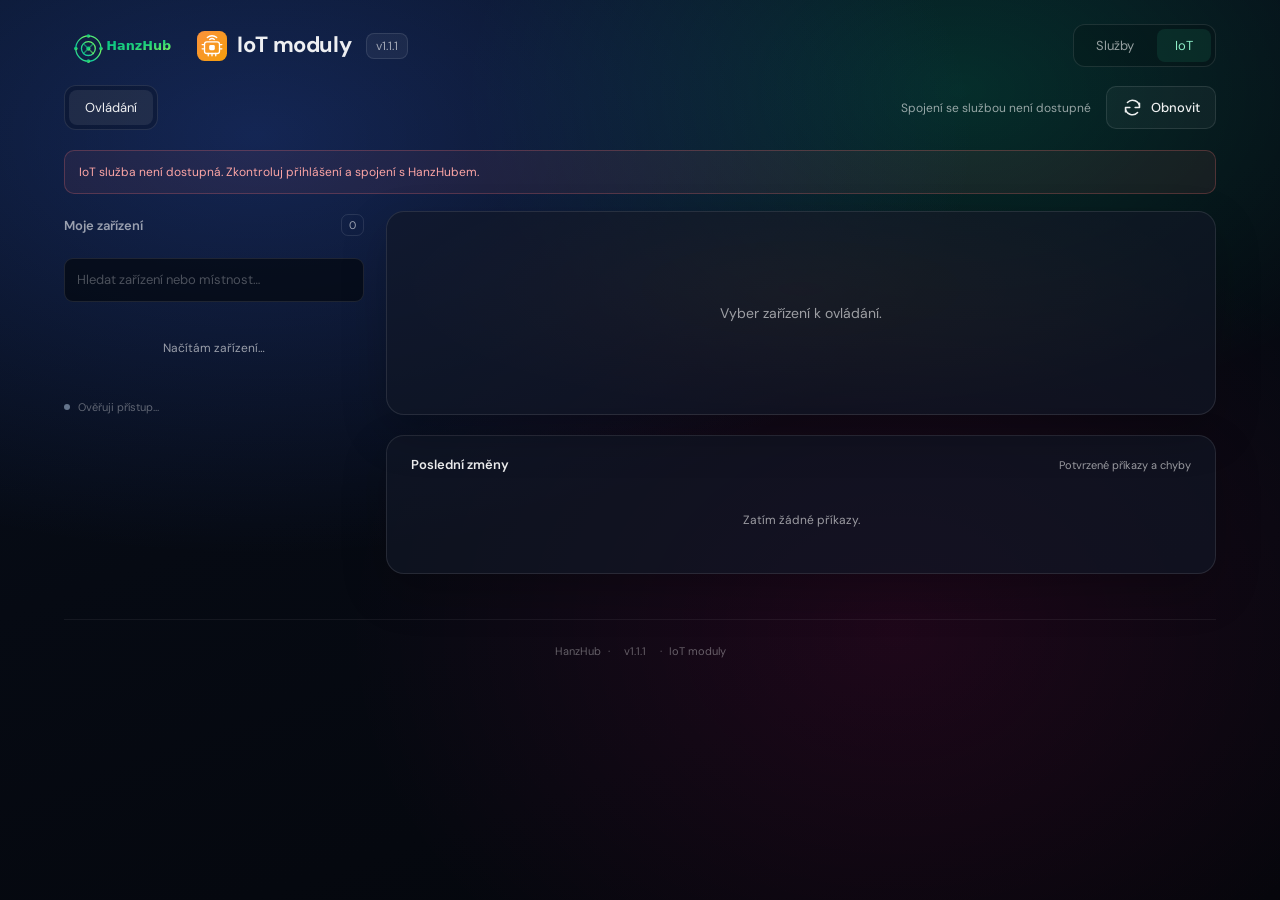
==== web/index.html @ d97e79e5 "Allow remote heater controls with verified Cloudflare Access identity" ====
<!doctype html>
<html lang="cs">
<head>
  <meta charset="utf-8">
  <meta name="viewport" content="width=device-width,initial-scale=1">
  <title>IoT moduly · HanzHub</title>
  <link rel="icon" href="iot-icon.svg" type="image/svg+xml">
  <link rel="preconnect" href="https://fonts.googleapis.com">
  <link rel="preconnect" href="https://fonts.gstatic.com" crossorigin>
  <link href="https://fonts.googleapis.com/css2?family=DM+Sans:wght@400;500;600;700&display=swap" rel="stylesheet">
  <link rel="stylesheet" href="iot.css?v=1.1.1">
  <script src="iot.js?v=1.1.1" defer></script>
</head>
<body>
  <svg class="svg-defs" aria-hidden="true" xmlns="http://www.w3.org/2000/svg">
    <symbol id="icon-heat" viewBox="0 0 24 24"><path d="M7 4c-4 5 4 6 0 11M12 3c-4 5 4 7 0 12M17 4c-4 5 4 6 0 11M4 20h16"/></symbol>
    <symbol id="icon-power" viewBox="0 0 24 24"><path d="M12 2v10M6.3 5.5a9 9 0 1 0 11.4 0"/></symbol>
    <symbol id="icon-lock" viewBox="0 0 24 24"><rect x="5" y="10" width="14" height="11" rx="3"/><path d="M8 10V7a4 4 0 0 1 8 0v3M12 14v3"/></symbol>
    <symbol id="icon-clock" viewBox="0 0 24 24"><circle cx="12" cy="12" r="9"/><path d="M12 7v5l3 2"/></symbol>
    <symbol id="icon-temp" viewBox="0 0 24 24"><path d="M9 14.5V5a3 3 0 0 1 6 0v9.5a5 5 0 1 1-6 0Z"/><path d="M12 7v10"/></symbol>
    <symbol id="icon-refresh" viewBox="0 0 24 24"><path d="M20 7v5h-5M4 17v-5h5M6.2 6.2A8 8 0 0 1 20 12M4 12a8 8 0 0 0 13.8 5.8"/></symbol>
    <symbol id="icon-edit" viewBox="0 0 24 24"><path d="m15 4 5 5M4 20l4-1L20 7a2 2 0 0 0-3-3L5 16l-1 4Z"/></symbol>
    <symbol id="icon-bulb" viewBox="0 0 24 24"><path d="M9 18h6M10 21h4M8 14a6 6 0 1 1 8 0c-1 1-1 2-1 4H9c0-2 0-3-1-4Z"/></symbol>
    <symbol id="icon-plug" viewBox="0 0 24 24"><path d="M8 3v5m8-5v5M6 8h12v4a6 6 0 0 1-12 0V8Zm6 10v4"/></symbol>
    <symbol id="icon-grid" viewBox="0 0 24 24"><rect x="3" y="3" width="7" height="7" rx="2"/><rect x="14" y="3" width="7" height="7" rx="2"/><rect x="3" y="14" width="7" height="7" rx="2"/><rect x="14" y="14" width="7" height="7" rx="2"/></symbol>
  </svg>
  <main class="wrap">
    <header class="top-bar">
      <a class="brand" href="index.html" data-dashboard><img src="hanzlogo.svg" alt="HanzHub"></a>
      <div class="header-title"><img src="iot-icon.svg" class="heading-icon" alt=""><h1>IoT moduly</h1></div>
      <span class="version" id="versionEl">—</span>
      <nav class="hub-nav" aria-label="HanzHub">
        <a href="index.html" data-dashboard>Služby</a><a href="iot.html" aria-current="page">IoT</a>
      </nav>
    </header>

    <div class="toolbar">
      <div class="view-tabs" role="tablist" aria-label="Zobrazení IoT">
        <button id="controlTab" role="tab" aria-selected="true" aria-controls="controlView">Ovládání</button>
        <button id="manageTab" role="tab" aria-selected="false" aria-controls="manageView" hidden>Správa modulů</button>
      </div>
      <div class="summary" id="summary" aria-live="polite">Načítám moduly…</div>
      <div class="heading-actions">
        <button class="btn" id="refreshBtn"><svg><use href="#icon-refresh"/></svg>Obnovit</button>
        <button class="btn btn-primary" id="addBtn" hidden><span class="plus">+</span>Přidat modul</button>
      </div>
    </div>

    <div id="pageError" class="notice error" role="alert" hidden></div>
    <section id="controlView" class="control-layout" role="tabpanel" aria-labelledby="controlTab">
      <aside class="module-sidebar">
        <div class="sidebar-heading"><h2>Moje zařízení</h2><span id="moduleCount" class="count">0</span></div>
        <label class="search"><span class="sr-only">Hledat zařízení nebo místnost</span><input id="searchInput" type="search" placeholder="Hledat zařízení nebo místnost…"></label>
        <div id="moduleList" class="module-list"><div class="empty small">Načítám zařízení…</div></div>
        <div class="sidebar-footer"><span class="connection-dot"></span><span id="accessMode">Ověřuji přístup…</span></div>
      </aside>
      <div class="control-column">
        <section id="controller" class="controller" aria-label="Ovládání vybraného zařízení"><div class="empty">Vyber zařízení k ovládání.</div></section>
        <section class="activity panel"><div class="section-heading"><h2>Poslední změny</h2><span class="subtle">Potvrzené příkazy a chyby</span></div><div id="activityList" class="activity-list"><div class="empty small">Zatím žádné příkazy.</div></div></section>
      </div>
    </section>

    <section id="manageView" class="panel manage-panel" role="tabpanel" aria-labelledby="manageTab" hidden>
      <div class="section-heading"><div><h2>Správa modulů</h2><p class="subtle">Názvy, místnosti a připojení zařízení.</p></div><button class="btn" id="importBtn">Načíst z TinyTuya</button></div>
      <div class="table-wrap"><table><thead><tr><th>Modul</th><th>Místnost</th><th>Připojení</th><th>Stav</th><th><span class="sr-only">Akce</span></th></tr></thead><tbody id="managementTable"></tbody></table></div>
      <div class="management-note">Podporováno: infrapanel BOT IPH2, spínače Tuya a zásuvka TP-Link Tapo P110M.</div>
    </section>

    <footer class="footer"><a href="index.html" data-dashboard>HanzHub</a><span>·</span><span id="versionFooter">—</span><span>·</span>IoT moduly</footer>
  </main>

  <dialog id="moduleDialog" aria-labelledby="moduleDialogTitle">
    <form id="moduleForm">
      <div class="dialog-heading"><div><div class="eyebrow">SPRÁVA ZAŘÍZENÍ</div><h2 id="moduleDialogTitle">Přidat modul</h2></div><button type="button" class="close-btn" data-close="moduleDialog" aria-label="Zavřít">×</button></div>
      <div id="formError" class="notice error" role="alert" hidden></div>
      <div class="form-grid">
        <label>Název<input name="name" maxlength="80" placeholder="Např. infrapanel v obýváku" required></label>
        <label>Místnost<input name="room" maxlength="80" placeholder="Např. obývací pokoj"></label>
        <label class="full">Typ modulu<select name="driver"><option value="bot_iph2">Infrapanel BOT IPH2</option><option value="tuya_switch">Spínač / zásuvka Tuya</option><option value="tapo_p110m">TP-Link Tapo P110M</option></select></label>
      </div>
      <div id="sourceSection" class="source-section">
        <div class="source-tabs"><label><input type="radio" name="sourceMode" value="import" checked> Z TinyTuya</label><label><input type="radio" name="sourceMode" value="manual"> Ručně</label></div>
        <label id="candidateLabel">Zařízení<select id="candidateSelect"><option value="">Načítám zařízení…</option></select></label>
        <p class="form-help" id="candidateHelp">Klíč se načte ze souboru na Raspberry.</p>
      </div>
      <div class="form-grid connection-form">
        <label>IP adresa<input name="ip" placeholder="192.168.1.102" required></label>
        <label id="tuyaVersionLabel">Tuya protokol<select name="version"><option>3.4</option><option>3.3</option><option>3.5</option><option>3.2</option><option>3.1</option></select></label>
        <label id="macLabel">MAC adresa<input name="mac" placeholder="fc:3c:d7:4c:a2:dc"></label>
      </div>
      <div id="manualFields" class="form-grid" hidden>
        <label class="full">ID zařízení<input name="device_id" maxlength="64" autocomplete="off"></label>
        <label>Lokální klíč<input name="local_key" type="password" autocomplete="new-password"><span class="form-help" id="keyHelp">Klíč se uloží pouze na serveru.</span></label>
      </div>
      <div id="tapoFields" hidden>
        <p class="form-help tapo-help">Zásuvka musí být přidaná v aplikaci Tapo a na stejné síti jako HanzHub. Přihlášení ověříme a zařízení rozpoznáme bez změny jeho zapnutí.</p>
        <div class="form-grid">
          <label>Účet Tapo (e-mail)<input name="tapo_username" type="email" maxlength="254" autocomplete="off"></label>
          <label>Heslo účtu Tapo<input name="tapo_password" type="password" maxlength="512" autocomplete="new-password"></label>
        </div>
        <p class="form-help" id="tapoCredentialsHelp">Účet se uloží pouze na serveru HanzHubu. Pro běžné ovládání používáme místní síť.</p>
      </div>
      <label id="powerDpLabel" hidden>DP zapnutí<input name="power_dp" type="number" min="1" max="255" value="1"><span class="form-help">Použij DP typu bool z modelu svého spínače.</span></label>
      <label class="checkbox-label"><input name="enabled" type="checkbox" checked>Povolit ovládání a načítání stavu</label>
      <div class="dialog-actions"><button type="button" class="btn" data-close="moduleDialog">Zrušit</button><button type="submit" class="btn btn-primary" id="saveModuleBtn">Přidat modul</button></div>
    </form>
  </dialog>

  <dialog id="timerDialog" class="small-dialog" aria-labelledby="timerTitle">
    <form id="timerForm"><div class="dialog-heading"><h2 id="timerTitle">Časovač panelu</h2><button type="button" class="close-btn" data-close="timerDialog" aria-label="Zavřít">×</button></div>
      <p class="subtle">Nastav dobu odpočtu po celých hodinách.</p>
      <label>Doba odpočtu<select id="timerHours" name="hours"></select></label>
      <div id="timerError" class="notice error" role="alert" hidden></div>
      <div class="dialog-actions"><button type="button" class="btn" data-close="timerDialog">Zrušit</button><button type="submit" class="btn btn-primary" id="saveTimerBtn">Nastavit</button></div>
    </form>
  </dialog>

  <dialog id="deleteDialog" class="small-dialog" aria-labelledby="deleteTitle">
    <form id="deleteForm"><div class="dialog-heading"><h2 id="deleteTitle">Odebrat modul?</h2><button type="button" class="close-btn" data-close="deleteDialog" aria-label="Zavřít">×</button></div><p id="deleteText" class="subtle"></p><p class="form-help">Párování zařízení v původní aplikaci zůstane zachované.</p><div id="deleteError" class="notice error" role="alert" hidden></div><div class="dialog-actions"><button type="button" class="btn" data-close="deleteDialog">Zrušit</button><button class="btn btn-danger" id="deleteConfirmBtn">Odebrat</button></div></form>
  </dialog>
  <div id="toast" class="toast" role="status" hidden></div>
</body>
</html>
---- web/iot.css ----
:root {
  --card:rgba(18,24,38,.66);
  --card2:rgba(18,24,38,.44);
  --stroke:rgba(255,255,255,.10);
  --text:rgba(255,255,255,.93);
  --muted:rgba(255,255,255,.58);
  --green:#34d399;
  --orange:#fb923c;
  --radius:18px
}
* {
  box-sizing:border-box
}
html {
  color-scheme:dark
}
body {
  margin:0;
  min-height:100vh;
  font-family:'DM Sans',ui-sans-serif,system-ui,sans-serif;
  color:var(--text);
  background:radial-gradient(1200px 700px at 20% 15%,rgba(60,110,255,.25),transparent 60%),radial-gradient(900px 600px at 75% 10%,rgba(0,255,170,.14),transparent 55%),radial-gradient(1000px 800px at 70% 70%,rgba(255,0,120,.10),transparent 55%),linear-gradient(160deg,#07101f,#060a13 45%,#04060b)
}
button,input,select {
  font:inherit
}
button,a,input,select {
  -webkit-tap-highlight-color:transparent
}
button {
  cursor:pointer
}
button:disabled {
  opacity:.42;
  cursor:not-allowed
}
a {
  color:inherit;
  text-decoration:none
}
[hidden] {
  display:none!important
}
:focus-visible {
  outline:2px solid var(--green);
  outline-offset:4px
}
svg {
  width:21px;
  height:21px;
  fill:none;
  stroke:currentColor;
  stroke-width:1.7;
  stroke-linecap:round;
  stroke-linejoin:round;
  flex-shrink:0
}
.svg-defs {
  position:absolute;
  width:0;
  height:0;
  overflow:hidden
}
.sr-only {
  position:absolute;
  width:1px;
  height:1px;
  padding:0;
  margin:-1px;
  overflow:hidden;
  clip:rect(0,0,0,0);
  white-space:nowrap;
  border:0
}
.wrap {
  max-width:1200px;
  margin:auto;
  padding:24px 24px 48px
}
.top-bar {
  display:flex;
  align-items:center;
  gap:15px;
  margin-bottom:18px;
  flex-wrap:wrap
}
.brand img {
  height:36px;
  display:block
}
.header-title {
  display:flex;
  align-items:center;
  gap:10px
}
.heading-icon {
  width:30px;
  height:30px
}
.version {
  border:1px solid var(--stroke);
  border-radius:8px;
  padding:4px 9px;
  font-size:12px;
  color:var(--muted);
  background:rgba(255,255,255,.05)
}
.hub-nav {
  display:flex;
  gap:5px;
  margin-left:auto;
  padding:4px;
  border:1px solid var(--stroke);
  border-radius:12px;
  background:rgba(0,0,0,.16)
}
.hub-nav a {
  font-size:13px;
  color:var(--muted);
  padding:8px 18px;
  border-radius:8px
}
.hub-nav a[aria-current] {
  color:#8defc7;
  background:rgba(52,211,153,.10)
}
.hub-nav a:hover {
  color:var(--text)
}
.eyebrow {
  font-size:10px;
  letter-spacing:.15em;
  color:var(--muted);
  font-weight:600;
  margin-bottom:9px
}
h1 {
  font-size:22px;
  letter-spacing:-.4px;
  line-height:1.2;
  margin:0
}
h2,h3,p {
  margin:0
}
.heading-actions {
  display:flex;
  gap:10px
}
.btn {
  display:inline-flex;
  align-items:center;
  justify-content:center;
  gap:8px;
  padding:10px 15px;
  border-radius:10px;
  border:1px solid var(--stroke);
  background:rgba(255,255,255,.04);
  color:var(--text);
  font-size:13px;
  font-weight:500;
  white-space:nowrap;
  transition:background .18s,border-color .18s
}
.btn:hover:not(:disabled) {
  background:rgba(255,255,255,.09);
  border-color:rgba(255,255,255,.2)
}
.btn-primary {
  background:#23bd85;
  border-color:#23bd85;
  color:#021e15;
  font-weight:700
}
.btn-primary:hover:not(:disabled) {
  background:#34d399;
  border-color:#34d399
}
.btn-danger {
  background:rgba(248,113,113,.13);
  border-color:rgba(248,113,113,.25);
  color:#fca5a5
}
.btn-sm {
  padding:7px 10px;
  font-size:12px
}
.plus {
  font-size:21px;
  line-height:.8
}
.toolbar {
  display:flex;
  align-items:center;
  flex-wrap:wrap;
  gap:15px;
  margin-bottom:20px
}
.view-tabs {
  display:flex;
  gap:4px;
  background:rgba(0,0,0,.2);
  padding:4px;
  border:1px solid var(--stroke);
  border-radius:12px
}
.view-tabs button {
  background:none;
  border:none;
  color:var(--muted);
  padding:9px 16px;
  border-radius:8px;
  font-size:13px
}
.view-tabs [aria-selected=true] {
  background:rgba(255,255,255,.08);
  color:var(--text)
}
.summary {
  display:flex;
  align-items:center;
  gap:15px;
  font-size:12px;
  color:var(--muted);
  flex-wrap:wrap;
  margin-left:auto
}
.summary strong {
  font-weight:600;
  color:var(--text)
}
.status-dot {
  display:inline-block;
  width:7px;
  height:7px;
  background:#64748b;
  border-radius:50%;
  margin-right:6px
}
.status-dot.online {
  background:var(--green);
  box-shadow:0 0 0 3px rgba(52,211,153,.10)
}
.status-dot.offline {
  background:#f59e0b
}
.status-dot.fault {
  background:#f87171
}
.control-layout {
  display:grid;
  grid-template-columns:300px minmax(0,1fr);
  gap:22px;
  align-items:start
}
.module-sidebar {
  min-width:0
}
.sidebar-heading {
  display:flex;
  align-items:center;
  justify-content:space-between;
  margin:3px 0 16px
}
.sidebar-heading h2 {
  font-size:13px;
  font-weight:600;
  color:var(--muted)
}
.count {
  font-size:11px;
  border:1px solid var(--stroke);
  border-radius:7px;
  padding:3px 7px;
  color:var(--muted)
}
input,select {
  width:100%;
  border:1px solid var(--stroke);
  border-radius:9px;
  background:rgba(4,8,15,.7);
  color:var(--text);
  padding:11px 12px;
  font-size:13px;
  min-width:0
}
input:focus,select:focus {
  border-color:rgba(52,211,153,.6);
  outline:none
}
input::placeholder {
  color:rgba(255,255,255,.28)
}
.search {
  display:block;
  margin-bottom:15px
}
.module-list {
  display:flex;
  flex-direction:column;
  gap:12px
}
.module-card {
  border:1px solid var(--stroke);
  border-radius:16px;
  background:var(--card);
  padding:16px;
  text-align:left;
  color:var(--text);
  width:100%;
  box-shadow:0 10px 25px rgba(0,0,0,.15);
  transition:border .18s,background .18s
}
.module-card:hover {
  background:rgba(28,34,49,.8)
}
.module-card[aria-pressed=true] {
  border-color:rgba(251,146,60,.48);
  background:linear-gradient(130deg,rgba(251,146,60,.08),rgba(18,24,38,.85));
  box-shadow:inset 3px 0 0 var(--orange)
}
.module-card-top {
  display:flex;
  gap:12px;
  align-items:center
}
.module-icon {
  width:40px;
  height:40px;
  border:1px solid var(--stroke);
  border-radius:11px;
  display:grid;
  place-items:center;
  flex-shrink:0;
  color:var(--orange);
  background:rgba(251,146,60,.08)
}
.module-icon.switch {
  color:var(--green);
  background:rgba(52,211,153,.08)
}
.module-name {
  font-size:14px;
  font-weight:600;
  word-break:break-word
}
.module-room {
  color:var(--muted);
  font-size:12px;
  margin-top:4px
}
.module-card-bottom {
  display:flex;
  justify-content:space-between;
  align-items:center;
  gap:8px;
  border-top:1px solid rgba(255,255,255,.06);
  margin-top:15px;
  padding-top:12px;
  font-size:11px;
  color:var(--muted)
}
.module-reading {
  font-size:12px;
  color:var(--text)
}
.sidebar-footer {
  display:flex;
  align-items:center;
  gap:8px;
  margin-top:20px;
  font-size:11px;
  color:rgba(255,255,255,.35)
}
.connection-dot {
  height:6px;
  width:6px;
  border-radius:50%;
  background:#64748b
}
.control-column {
  min-width:0
}
.controller,.panel {
  background:var(--card);
  border:1px solid var(--stroke);
  border-radius:var(--radius);
  box-shadow:0 18px 45px rgba(0,0,0,.22)
}
.controller {
  position:relative;
  overflow:hidden;
  padding:25px 28px;
  background:radial-gradient(ellipse at 50% 38%,rgba(251,146,60,.035),transparent 70%),var(--card);
  transition:background .3s
}
.controller.is-on {
  background:radial-gradient(ellipse at 50% 38%,rgba(251,146,60,.105),transparent 68%),var(--card)
}
.device-header {
  display:flex;
  justify-content:space-between;
  align-items:flex-start;
  gap:12px
}
.device-header h2 {
  font-size:20px;
  font-weight:600;
  word-break:break-word
}
.device-meta {
  font-size:12px;
  color:var(--muted);
  margin-top:6px
}
.device-header-actions {
  display:flex;
  gap:10px;
  align-items:center
}
.icon-btn {
  display:grid;
  place-items:center;
  border:1px solid var(--stroke);
  border-radius:10px;
  width:35px;
  height:35px;
  background:rgba(255,255,255,.035);
  color:var(--muted)
}
.icon-btn:hover {
  color:var(--text);
  background:rgba(255,255,255,.07)
}
.power-badge {
  font-size:11px;
  padding:6px 10px;
  border:1px solid var(--stroke);
  border-radius:999px;
  color:var(--muted);
  white-space:nowrap
}
.power-badge.on {
  background:rgba(52,211,153,.09);
  border-color:rgba(52,211,153,.25);
  color:#7eebbe
}
.power-badge.off {
  color:#fca5a5;
  background:rgba(248,113,113,.06)
}
.gauge {
  position:relative;
  width:min(100%,330px);
  height:258px;
  margin:25px auto 3px
}
.gauge>svg {
  position:absolute;
  inset:0;
  width:100%;
  height:100%;
  stroke-linecap:round;
  fill:none
}
.gauge .gauge-track {
  stroke:rgba(255,255,255,.08);
  stroke-width:3
}
.gauge .gauge-progress {
  stroke:url(#gaugeGradient);
  stroke-width:3.5;
  transition:stroke-dashoffset .4s
}
.gauge-values {
  position:absolute;
  top:70px;
  left:0;
  right:0;
  text-align:center
}
.gauge-label {
  font-size:11px;
  color:var(--muted);
  letter-spacing:.04em
}
.target-temperature {
  display:flex;
  justify-content:center;
  align-items:baseline;
  gap:5px;
  margin-top:7px
}
.target-temperature strong {
  font-size:76px;
  letter-spacing:-4px;
  line-height:1.1;
  font-weight:500;
  font-variant-numeric:tabular-nums
}
.target-temperature span {
  font-size:22px;
  color:var(--muted);
  font-weight:400
}
.current-reading {
  display:flex;
  align-items:center;
  justify-content:center;
  gap:7px;
  margin-top:13px;
  font-size:13px;
  color:var(--muted)
}
.current-reading svg {
  width:16px;
  height:16px;
  color:var(--orange)
}
.current-reading strong {
  color:var(--text);
  font-weight:500
}
.gauge-min,.gauge-max {
  position:absolute;
  bottom:16px;
  font-size:11px;
  color:rgba(255,255,255,.35)
}
.gauge-min {
  left:35px
}
.gauge-max {
  right:35px
}
.temp-controls {
  display:flex;
  align-items:center;
  gap:20px;
  max-width:370px;
  margin:0 auto 17px
}
.temp-step {
  width:43px;
  height:43px;
  border-radius:12px;
  border:1px solid var(--stroke);
  background:rgba(255,255,255,.045);
  color:var(--text);
  font-size:27px;
  flex-shrink:0;
  line-height:1
}
.temp-step:hover:not(:disabled) {
  border-color:rgba(251,146,60,.6);
  background:rgba(251,146,60,.1)
}
input[type=range] {
  padding:0;
  border:none;
  background:transparent;
  accent-color:var(--orange);
  height:30px;
  min-width:40px
}
.temperature-feedback {
  min-height:19px;
  text-align:center;
  font-size:11px;
  color:var(--muted);
  margin-bottom:17px
}
.temperature-feedback.pending {
  color:#fdba74
}
.device-controls {
  display:grid;
  grid-template-columns:repeat(3,minmax(0,1fr));
  gap:10px;
  padding-top:20px;
  border-top:1px solid var(--stroke)
}
.control-button {
  display:flex;
  align-items:center;
  justify-content:center;
  flex-direction:column;
  gap:7px;
  padding:16px 5px 13px;
  background:rgba(255,255,255,.025);
  color:var(--muted);
  border:1px solid var(--stroke);
  border-radius:13px;
  font-size:12px
}
.control-button svg {
  width:22px;
  height:22px
}
.control-button strong {
  font-weight:500;
  color:var(--text)
}
.control-button small {
  font-size:10px;
  color:var(--muted)
}
.control-button:hover:not(:disabled) {
  background:rgba(255,255,255,.06);
  border-color:rgba(255,255,255,.2)
}
.control-button.active svg {
  color:var(--green)
}
.device-footer {
  display:flex;
  justify-content:space-between;
  gap:10px;
  align-items:center;
  margin-top:17px;
  font-size:10px;
  color:rgba(255,255,255,.35)
}
.device-footer button {
  border:0;
  background:none;
  color:var(--muted);
  font-size:10px;
  padding:4px;
  display:flex;
  align-items:center;
  gap:5px
}
.device-footer svg {
  width:12px;
  height:12px
}
.notice {
  padding:12px 14px;
  border:1px solid var(--stroke);
  background:rgba(255,255,255,.04);
  border-radius:10px;
  font-size:12px;
  line-height:1.5;
  margin-bottom:17px
}
.notice.error {
  color:#fca5a5;
  border-color:rgba(248,113,113,.25);
  background:rgba(248,113,113,.07)
}
.device-notice {
  margin-top:16px;
  margin-bottom:0
}
.empty {
  text-align:center;
  color:var(--muted);
  font-size:14px;
  padding:65px 22px;
  line-height:1.6
}
.empty.small {
  font-size:12px;
  padding:22px 15px
}
.empty-icon {
  display:grid;
  place-items:center;
  margin:0 auto 16px;
  color:var(--muted)
}
.empty-icon svg {
  width:36px;
  height:36px
}
.empty p {
  margin:8px 0 18px
}
.switch-display {
  text-align:center;
  padding:50px 10px
}
.switch-display svg {
  height:65px;
  width:65px;
  color:var(--muted)
}
.switch-display.on svg {
  color:var(--green)
}
.switch-display h3 {
  font-size:42px;
  margin-top:16px
}
.switch-display p {
  font-size:13px;
  color:var(--muted);
  margin-top:8px
}
.switch-controls {
  grid-template-columns:1fr;
  max-width:250px;
  margin:auto
}
.controller.is-plug.is-on {
  background:radial-gradient(ellipse at 50% 38%,rgba(52,211,153,.09),transparent 68%),var(--card)
}
.meter-display {
  padding:20px 10px 22px
}
.meter-display svg {
  width:34px;
  height:34px
}
.meter-display .power-reading {
  display:flex;
  justify-content:center;
  align-items:baseline;
  gap:8px;
  margin:10px 0
}
.power-reading strong {
  font-size:60px;
  font-weight:500;
  font-variant-numeric:tabular-nums;
  letter-spacing:-2px;
  line-height:1.1
}
.power-reading span {
  color:var(--muted);
  font-size:23px
}
.plug-state {
  display:inline-block;
  padding:5px 13px;
  border:1px solid var(--stroke);
  border-radius:999px;
  font-size:12px;
  color:var(--muted)
}
.meter-display.on .plug-state {
  color:var(--green)
}
.meter-display.off .plug-state {
  color:#fca5a5
}
.energy-readings {
  display:grid;
  grid-template-columns:repeat(4,minmax(0,1fr));
  gap:10px
}
.energy-readings>div {
  display:flex;
  flex-direction:column;
  align-items:center;
  gap:6px;
  background:rgba(255,255,255,.025);
  border:1px solid var(--stroke);
  border-radius:12px;
  padding:13px 5px
}
.energy-readings span,.energy-readings small {
  color:var(--muted);
  font-size:11px
}
.energy-readings strong {
  font-size:23px;
  font-weight:500;
  font-variant-numeric:tabular-nums
}
.meter-help {
  font-size:11px;
  line-height:1.5;
  color:var(--muted);
  text-align:center;
  margin:12px 0 18px
}
.tapo-help {
  margin:16px 0
}
.activity {
  padding:20px 24px;
  margin-top:20px
}
.section-heading {
  display:flex;
  align-items:center;
  justify-content:space-between;
  gap:15px;
  margin-bottom:16px
}
.section-heading h2 {
  font-size:13px;
  font-weight:600
}
.subtle {
  color:var(--muted);
  font-size:11px;
  line-height:1.5
}
.activity-item {
  display:flex;
  justify-content:space-between;
  align-items:center;
  gap:12px;
  font-size:12px;
  padding:10px 0;
  border-top:1px solid rgba(255,255,255,.055)
}
.activity-item:first-child {
  border-top:none
}
.activity-description {
  display:flex;
  align-items:center;
  gap:9px
}
.activity-check {
  color:var(--green);
  font-size:14px
}
.activity-check.failed {
  color:#f87171
}
.activity-time {
  color:var(--muted);
  font-size:10px;
  white-space:nowrap
}
.manage-panel {
  padding:24px
}
.manage-panel .section-heading h2 {
  font-size:17px
}
.manage-panel .section-heading p {
  margin-top:5px
}
.table-wrap {
  overflow-x:auto
}
table {
  width:100%;
  border-collapse:collapse;
  font-size:12px
}
th {
  text-align:left;
  color:var(--muted);
  font-size:10px;
  font-weight:500;
  letter-spacing:.05em;
  text-transform:uppercase;
  padding:12px
}
td {
  padding:17px 12px;
  border-top:1px solid var(--stroke);
  vertical-align:middle
}
.table-name {
  font-size:13px;
  font-weight:600
}
.table-type {
  font-size:10px;
  color:var(--muted);
  margin-top:4px
}
.table-ip {
  font-variant-numeric:tabular-nums
}
.table-actions {
  display:flex;
  gap:7px;
  justify-content:flex-end
}
.management-note {
  font-size:11px;
  color:rgba(255,255,255,.36);
  margin-top:20px;
  padding-top:17px;
  border-top:1px solid var(--stroke)
}
.footer {
  margin-top:45px;
  padding-top:24px;
  text-align:center;
  border-top:1px solid rgba(255,255,255,.06);
  color:rgba(255,255,255,.35);
  font-size:11px
}
.footer span {
  margin:0 7px
}
dialog {
  background:#101824;
  color:var(--text);
  border:1px solid rgba(255,255,255,.15);
  border-radius:20px;
  box-shadow:0 30px 100px #0008;
  padding:26px;
  width:560px;
  max-width:calc(100vw - 28px);
  max-height:90vh;
  overflow-y:auto
}
dialog::backdrop {
  background:rgba(2,6,13,.8);
  backdrop-filter:blur(6px)
}
.small-dialog {
  width:380px
}
.dialog-heading {
  display:flex;
  justify-content:space-between;
  align-items:flex-start;
  gap:15px;
  margin-bottom:23px
}
.dialog-heading h2 {
  font-size:21px
}
.close-btn {
  width:30px;
  height:30px;
  display:grid;
  place-items:center;
  border:1px solid var(--stroke);
  border-radius:8px;
  background:rgba(255,255,255,.03);
  color:var(--muted);
  font-size:23px;
  line-height:1
}
.form-grid {
  display:grid;
  grid-template-columns:1fr 1fr;
  gap:15px;
  margin-bottom:17px
}
.form-grid .full {
  grid-column:1/-1
}
label {
  display:block;
  font-size:11px;
  color:var(--muted);
  line-height:1.5
}
label input,label select {
  margin-top:6px
}
.form-help {
  display:block;
  color:rgba(255,255,255,.37);
  font-size:10px;
  line-height:1.6;
  margin-top:7px
}
.source-section {
  padding:15px;
  border:1px solid var(--stroke);
  border-radius:12px;
  background:rgba(0,0,0,.15);
  margin-bottom:17px
}
.source-tabs {
  display:flex;
  gap:22px;
  margin-bottom:14px
}
.source-tabs label,.checkbox-label {
  display:flex;
  align-items:center;
  gap:8px;
  font-size:12px
}
.source-tabs input,.checkbox-label input {
  width:14px;
  height:14px;
  margin:0;
  accent-color:var(--green)
}
.checkbox-label {
  margin-top:19px;
  color:var(--text)
}
.dialog-actions {
  display:flex;
  justify-content:flex-end;
  gap:9px;
  margin-top:24px;
  padding-top:18px;
  border-top:1px solid var(--stroke)
}
.small-dialog p {
  margin-bottom:16px
}
.toast {
  position:fixed;
  bottom:24px;
  left:50%;
  transform:translateX(-50%);
  padding:12px 20px;
  border:1px solid rgba(52,211,153,.25);
  border-radius:12px;
  background:#10251f;
  box-shadow:0 12px 30px #0006;
  color:#b0f4d9;
  font-size:12px;
  z-index:20;
  max-width:calc(100vw - 30px);
  text-align:center
}
.toast.error {
  background:#301a22;
  border-color:#f8717140;
  color:#fca5a5
}
@media(max-width:900px) {
  .control-layout {
    grid-template-columns:255px minmax(0,1fr);
    gap:16px
  }
  .controller {
    padding:22px 20px
  }
  .summary {
    gap:10px
  }
  .top-bar {
    margin-bottom:16px
  }
  .activity .subtle {
    display:none
  }
  .device-header h2 {
    font-size:18px
  }
  .power-badge {
    padding:6px 8px
  }
}
@media(max-width:720px) {
  .wrap {
    padding:24px 18px 40px
  }
  .top-bar {
    gap:10px;
    margin-bottom:14px
  }
  .hub-nav a {
    padding:7px 13px
  }
  .brand img {
    height:28px
  }
  .version {
    display:none
  }
  h1 {
    font-size:20px
  }
  .heading-actions {
    margin-left:auto
  }
  .toolbar {
    gap:12px
  }
  .view-tabs {
    width:100%
  }
  .view-tabs button {
    flex:1
  }
  .summary {
    margin-left:0
  }
  .control-layout {
    grid-template-columns:1fr
  }
  .sidebar-heading {
    margin-top:6px;
    margin-bottom:12px
  }
  .module-list {
    flex-direction:row;
    overflow-x:auto;
    padding:2px 0 6px;
    scroll-snap-type:x proximity
  }
  .module-card {
    min-width:230px;
    max-width:280px;
    scroll-snap-align:start
  }
  .module-list>.empty {
    width:100%;
    max-width:none
  }
  .sidebar-footer {
    display:none
  }
  .search {
    margin-bottom:11px
  }
  .controller {
    padding:23px 20px
  }
  .gauge {
    margin-top:23px
  }
  .activity {
    padding:19px 20px
  }
  .manage-panel {
    padding:19px 16px
  }
  .manage-panel .section-heading {
    align-items:flex-start;
    flex-direction:column
  }
  .manage-panel table,.manage-panel tbody,.manage-panel tr,.manage-panel td {
    display:block
  }
  .manage-panel thead {
    display:none
  }
  .manage-panel tr {
    padding:16px 0;
    border-top:1px solid var(--stroke)
  }
  .manage-panel td {
    border:none;
    padding:5px 0
  }
  .manage-panel td[data-label]::before {
    content:attr(data-label) ': ';
    color:var(--muted)
  }
  .table-actions {
    justify-content:flex-start;
    margin-top:9px
  }
  .form-grid {
    grid-template-columns:1fr
  }
  .form-grid .full {
    grid-column:auto
  }
  dialog {
    padding:22px 18px
  }
  .device-header-actions {
    gap:7px
  }
  .device-header h2 {
    font-size:19px
  }
  .device-controls {
    gap:8px
  }
  .control-button {
    font-size:11px
  }
  .footer {
    margin-top:30px
  }
}
@media(max-width:480px) {
  .energy-readings {
    grid-template-columns:repeat(2,minmax(0,1fr))
  }
  .heading-icon {
    display:none
  }
  .top-bar {
    gap:8px
  }
  .hub-nav a {
    padding:7px 9px
  }
  .toolbar .btn {
    padding:9px 11px;
    font-size:12px
  }
}
@media(max-width:390px) {
  .brand img {
    height:24px
  }
  h1 {
    font-size:18px
  }
}
/* V nižším desktopovém okně zůstane celý ovladač včetně spodních tlačítek viditelný. */
@media(min-width:721px) and (max-height:800px) {
  .wrap {
    padding-top:18px
  }
  .top-bar {
    margin-bottom:12px
  }
  .toolbar {
    margin-bottom:16px
  }
  .controller {
    padding:18px 22px
  }
  .gauge {
    width:min(100%,270px);
    height:212px;
    margin-top:12px
  }
  .gauge-values {
    top:48px
  }
  .target-temperature strong {
    font-size:60px
  }
  .current-reading {
    margin-top:9px
  }
  .gauge-min,.gauge-max {
    bottom:12px
  }
  .temp-controls {
    margin-bottom:10px
  }
  .temperature-feedback {
    margin-bottom:10px
  }
  .device-controls {
    padding-top:13px
  }
  .control-button {
    padding:11px 5px;
    gap:5px
  }
  .device-footer {
    margin-top:12px
  }
}
@media(prefers-reduced-motion:reduce) {
  *,*::before,*::after {
    transition:none!important;
    scroll-behavior:auto!important
  }
}
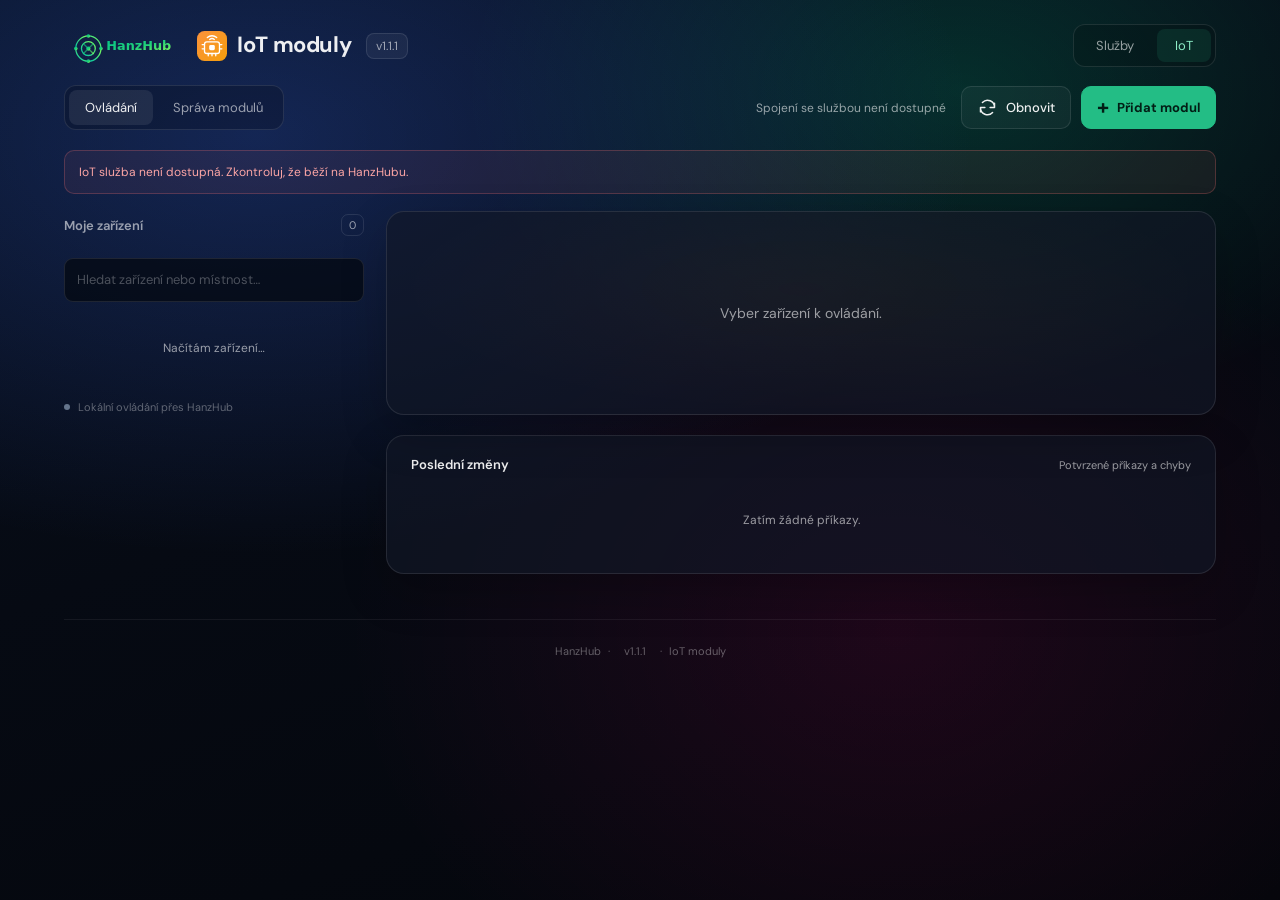
==== commit e39d73e2: "feat: C320WS camera support" ====
--- a/web/index.html
+++ b/web/index.html
@@ -37,12 +37,12 @@
     <div class="toolbar">
       <div class="view-tabs" role="tablist" aria-label="Zobrazení IoT">
         <button id="controlTab" role="tab" aria-selected="true" aria-controls="controlView">Ovládání</button>
-        <button id="manageTab" role="tab" aria-selected="false" aria-controls="manageView" hidden>Správa modulů</button>
+        <button id="manageTab" role="tab" aria-selected="false" aria-controls="manageView">Správa modulů</button>
       </div>
       <div class="summary" id="summary" aria-live="polite">Načítám moduly…</div>
       <div class="heading-actions">
         <button class="btn" id="refreshBtn"><svg><use href="#icon-refresh"/></svg>Obnovit</button>
-        <button class="btn btn-primary" id="addBtn" hidden><span class="plus">+</span>Přidat modul</button>
+        <button class="btn btn-primary" id="addBtn"><span class="plus">+</span>Přidat modul</button>
       </div>
     </div>
 
@@ -52,7 +52,7 @@
         <div class="sidebar-heading"><h2>Moje zařízení</h2><span id="moduleCount" class="count">0</span></div>
         <label class="search"><span class="sr-only">Hledat zařízení nebo místnost</span><input id="searchInput" type="search" placeholder="Hledat zařízení nebo místnost…"></label>
         <div id="moduleList" class="module-list"><div class="empty small">Načítám zařízení…</div></div>
-        <div class="sidebar-footer"><span class="connection-dot"></span><span id="accessMode">Ověřuji přístup…</span></div>
+        <div class="sidebar-footer"><span class="connection-dot"></span>Lokální ovládání přes HanzHub</div>
       </aside>
       <div class="control-column">
         <section id="controller" class="controller" aria-label="Ovládání vybraného zařízení"><div class="empty">Vyber zařízení k ovládání.</div></section>
@@ -63,7 +63,7 @@
     <section id="manageView" class="panel manage-panel" role="tabpanel" aria-labelledby="manageTab" hidden>
       <div class="section-heading"><div><h2>Správa modulů</h2><p class="subtle">Názvy, místnosti a připojení zařízení.</p></div><button class="btn" id="importBtn">Načíst z TinyTuya</button></div>
       <div class="table-wrap"><table><thead><tr><th>Modul</th><th>Místnost</th><th>Připojení</th><th>Stav</th><th><span class="sr-only">Akce</span></th></tr></thead><tbody id="managementTable"></tbody></table></div>
-      <div class="management-note">Podporováno: infrapanel BOT IPH2, spínače Tuya a zásuvka TP-Link Tapo P110M.</div>
+      <div class="management-note">Podporováno: infrapanel BOT IPH2, spínače Tuya, zásuvka Tapo P110M a kamera Tapo C320WS.</div>
     </section>
 
     <footer class="footer"><a href="index.html" data-dashboard>HanzHub</a><span>·</span><span id="versionFooter">—</span><span>·</span>IoT moduly</footer>
@@ -76,7 +76,7 @@
       <div class="form-grid">
         <label>Název<input name="name" maxlength="80" placeholder="Např. infrapanel v obýváku" required></label>
         <label>Místnost<input name="room" maxlength="80" placeholder="Např. obývací pokoj"></label>
-        <label class="full">Typ modulu<select name="driver"><option value="bot_iph2">Infrapanel BOT IPH2</option><option value="tuya_switch">Spínač / zásuvka Tuya</option><option value="tapo_p110m">TP-Link Tapo P110M</option></select></label>
+        <label class="full">Typ modulu<select name="driver"><option value="bot_iph2">Infrapanel BOT IPH2</option><option value="tuya_switch">Spínač / zásuvka Tuya</option><option value="tapo_p110m">TP-Link Tapo P110M</option><option value="tapo_c320ws">TP-Link Tapo C320WS (kamera)</option></select></label>
       </div>
       <div id="sourceSection" class="source-section">
         <div class="source-tabs"><label><input type="radio" name="sourceMode" value="import" checked> Z TinyTuya</label><label><input type="radio" name="sourceMode" value="manual"> Ručně</label></div>
@@ -93,10 +93,10 @@
         <label>Lokální klíč<input name="local_key" type="password" autocomplete="new-password"><span class="form-help" id="keyHelp">Klíč se uloží pouze na serveru.</span></label>
       </div>
       <div id="tapoFields" hidden>
-        <p class="form-help tapo-help">Zásuvka musí být přidaná v aplikaci Tapo a na stejné síti jako HanzHub. Přihlášení ověříme a zařízení rozpoznáme bez změny jeho zapnutí.</p>
+        <p class="form-help tapo-help">Zásuvka používá účet Tapo. Kamera C320WS vyžaduje samostatný Camera Account vytvořený v aplikaci Tapo (Nastavení → Pokročilé → Účet kamery). Komunikace probíhá lokálně přes RTSP 554.</p>
         <div class="form-grid">
-          <label>Účet Tapo (e-mail)<input name="tapo_username" type="email" maxlength="254" autocomplete="off"></label>
-          <label>Heslo účtu Tapo<input name="tapo_password" type="password" maxlength="512" autocomplete="new-password"></label>
+          <label>Účet Tapo / uživatel kamery<input name="tapo_username" type="text" maxlength="254" autocomplete="off"></label>
+          <label>Heslo Tapo / kamery<input name="tapo_password" type="password" maxlength="512" autocomplete="new-password"></label>
         </div>
         <p class="form-help" id="tapoCredentialsHelp">Účet se uloží pouze na serveru HanzHubu. Pro běžné ovládání používáme místní síť.</p>
       </div>
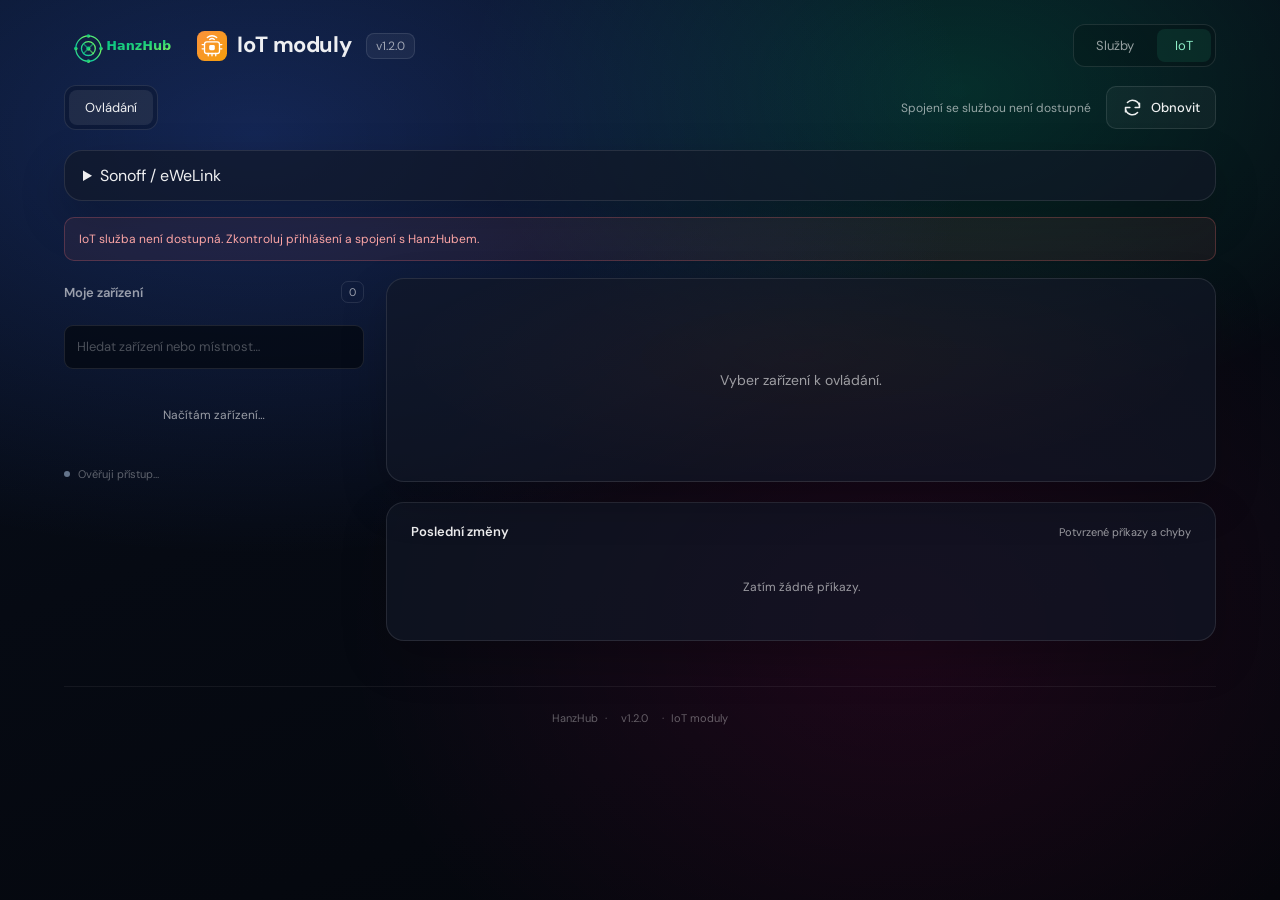
==== commit d9477484: "chore: capture deployed IoT source baseline" ====
--- a/web/index.html
+++ b/web/index.html
@@ -8,8 +8,9 @@
   <link rel="preconnect" href="https://fonts.googleapis.com">
   <link rel="preconnect" href="https://fonts.gstatic.com" crossorigin>
   <link href="https://fonts.googleapis.com/css2?family=DM+Sans:wght@400;500;600;700&display=swap" rel="stylesheet">
-  <link rel="stylesheet" href="iot.css?v=1.1.1">
-  <script src="iot.js?v=1.1.1" defer></script>
+  <link rel="stylesheet" href="iot.css?v=1.2.0">
+  <script src="iot.js?v=1.2.3" defer></script>
+  <script src="ewelink.js?v=2" defer></script>
 </head>
 <body>
   <svg class="svg-defs" aria-hidden="true" xmlns="http://www.w3.org/2000/svg">
@@ -37,22 +38,28 @@
     <div class="toolbar">
       <div class="view-tabs" role="tablist" aria-label="Zobrazení IoT">
         <button id="controlTab" role="tab" aria-selected="true" aria-controls="controlView">Ovládání</button>
-        <button id="manageTab" role="tab" aria-selected="false" aria-controls="manageView">Správa modulů</button>
+        <button id="manageTab" role="tab" aria-selected="false" aria-controls="manageView" hidden>Správa modulů</button>
       </div>
       <div class="summary" id="summary" aria-live="polite">Načítám moduly…</div>
       <div class="heading-actions">
         <button class="btn" id="refreshBtn"><svg><use href="#icon-refresh"/></svg>Obnovit</button>
-        <button class="btn btn-primary" id="addBtn"><span class="plus">+</span>Přidat modul</button>
+        <button class="btn btn-primary" id="addBtn" hidden><span class="plus">+</span>Přidat modul</button>
       </div>
     </div>
 
+    <details class="panel" id="ewelinkBox" style="margin:16px 0;padding:14px 18px">
+      <summary style="cursor:pointer">Sonoff / eWeLink</summary>
+      <p id="ewelinkStatus" class="subtle" role="status">Ověřuji připojení…</p>
+      <button class="btn" type="button" id="ewelinkConnect">Připojit účet eWeLink</button>
+      <div id="ewelinkDevices" style="margin-top:12px"></div>
+    </details>
     <div id="pageError" class="notice error" role="alert" hidden></div>
     <section id="controlView" class="control-layout" role="tabpanel" aria-labelledby="controlTab">
       <aside class="module-sidebar">
         <div class="sidebar-heading"><h2>Moje zařízení</h2><span id="moduleCount" class="count">0</span></div>
         <label class="search"><span class="sr-only">Hledat zařízení nebo místnost</span><input id="searchInput" type="search" placeholder="Hledat zařízení nebo místnost…"></label>
         <div id="moduleList" class="module-list"><div class="empty small">Načítám zařízení…</div></div>
-        <div class="sidebar-footer"><span class="connection-dot"></span>Lokální ovládání přes HanzHub</div>
+        <div class="sidebar-footer"><span class="connection-dot"></span><span id="accessMode">Ověřuji přístup…</span></div>
       </aside>
       <div class="control-column">
         <section id="controller" class="controller" aria-label="Ovládání vybraného zařízení"><div class="empty">Vyber zařízení k ovládání.</div></section>
@@ -63,7 +70,7 @@
     <section id="manageView" class="panel manage-panel" role="tabpanel" aria-labelledby="manageTab" hidden>
       <div class="section-heading"><div><h2>Správa modulů</h2><p class="subtle">Názvy, místnosti a připojení zařízení.</p></div><button class="btn" id="importBtn">Načíst z TinyTuya</button></div>
       <div class="table-wrap"><table><thead><tr><th>Modul</th><th>Místnost</th><th>Připojení</th><th>Stav</th><th><span class="sr-only">Akce</span></th></tr></thead><tbody id="managementTable"></tbody></table></div>
-      <div class="management-note">Podporováno: infrapanel BOT IPH2, spínače Tuya, zásuvka Tapo P110M a kamera Tapo C320WS.</div>
+      <div class="management-note">Podporováno: infrapanel BOT IPH2, spínače Tuya a zásuvka TP-Link Tapo P110M a Sonoff přes eWeLink.</div>
     </section>
 
     <footer class="footer"><a href="index.html" data-dashboard>HanzHub</a><span>·</span><span id="versionFooter">—</span><span>·</span>IoT moduly</footer>
@@ -76,7 +83,7 @@
       <div class="form-grid">
         <label>Název<input name="name" maxlength="80" placeholder="Např. infrapanel v obýváku" required></label>
         <label>Místnost<input name="room" maxlength="80" placeholder="Např. obývací pokoj"></label>
-        <label class="full">Typ modulu<select name="driver"><option value="bot_iph2">Infrapanel BOT IPH2</option><option value="tuya_switch">Spínač / zásuvka Tuya</option><option value="tapo_p110m">TP-Link Tapo P110M</option><option value="tapo_c320ws">TP-Link Tapo C320WS (kamera)</option></select></label>
+        <label class="full">Typ modulu<select name="driver"><option value="bot_iph2">Infrapanel BOT IPH2</option><option value="tuya_switch">Spínač / zásuvka Tuya</option><option value="tapo_p110m">TP-Link Tapo P110M</option><option value="sonoff_ewelink">Sonoff S60TPF / eWeLink</option></select></label>
       </div>
       <div id="sourceSection" class="source-section">
         <div class="source-tabs"><label><input type="radio" name="sourceMode" value="import" checked> Z TinyTuya</label><label><input type="radio" name="sourceMode" value="manual"> Ručně</label></div>
@@ -93,10 +100,10 @@
         <label>Lokální klíč<input name="local_key" type="password" autocomplete="new-password"><span class="form-help" id="keyHelp">Klíč se uloží pouze na serveru.</span></label>
       </div>
       <div id="tapoFields" hidden>
-        <p class="form-help tapo-help">Zásuvka používá účet Tapo. Kamera C320WS vyžaduje samostatný Camera Account vytvořený v aplikaci Tapo (Nastavení → Pokročilé → Účet kamery). Komunikace probíhá lokálně přes RTSP 554.</p>
+        <p class="form-help tapo-help">Zásuvka musí být přidaná v aplikaci Tapo a na stejné síti jako HanzHub. Přihlášení ověříme a zařízení rozpoznáme bez změny jeho zapnutí.</p>
         <div class="form-grid">
-          <label>Účet Tapo / uživatel kamery<input name="tapo_username" type="text" maxlength="254" autocomplete="off"></label>
-          <label>Heslo Tapo / kamery<input name="tapo_password" type="password" maxlength="512" autocomplete="new-password"></label>
+          <label>Účet Tapo (e-mail)<input name="tapo_username" type="email" maxlength="254" autocomplete="off"></label>
+          <label>Heslo účtu Tapo<input name="tapo_password" type="password" maxlength="512" autocomplete="new-password"></label>
         </div>
         <p class="form-help" id="tapoCredentialsHelp">Účet se uloží pouze na serveru HanzHubu. Pro běžné ovládání používáme místní síť.</p>
       </div>
@@ -115,6 +122,46 @@
     </form>
   </dialog>
 
+  <dialog id="presetDialog" class="small-dialog" aria-labelledby="presetTitle">
+    <form id="presetForm"><div class="dialog-heading"><h2 id="presetTitle">Rychlé volby teploty</h2><button type="button" class="close-btn" data-close="presetDialog" aria-label="Zavřít">×</button></div>
+      <p class="subtle">Tři tlačítka nastaví požadovanou teplotu. Stejné hodnoty jsou i na infopanelu.</p>
+      <div class="preset-edit">
+        <label>Volba 1<input id="preset0" name="preset0" type="number" min="0" max="37" step="1" required></label>
+        <label>Volba 2<input id="preset1" name="preset1" type="number" min="0" max="37" step="1" required></label>
+        <label>Volba 3<input id="preset2" name="preset2" type="number" min="0" max="37" step="1" required></label>
+      </div>
+      <div id="presetError" class="notice error" role="alert" hidden></div>
+      <div class="dialog-actions"><button type="button" class="btn" data-close="presetDialog">Zrušit</button><button type="submit" class="btn btn-primary" id="savePresetBtn">Uložit</button></div>
+    </form>
+  </dialog>
+
+  <dialog id="ruleDialog" aria-labelledby="ruleTitle">
+    <form id="ruleForm"><div class="dialog-heading"><h2 id="ruleTitle">Přidat pravidlo</h2><button type="button" class="close-btn" data-close="ruleDialog" aria-label="Zavřít">×</button></div>
+      <p class="subtle">V okně se panel zapne a nastaví cíl. Po konci se vypne, pokud zrovna neplatí jiné pravidlo. Čas je pražský.</p>
+      <div class="day-range">
+        <label>Rozsah od<select id="rangeFrom"></select></label>
+        <label>do<select id="rangeTo"></select></label>
+        <button type="button" class="btn btn-sm" id="applyRange">Vybrat rozsah</button>
+      </div>
+      <div class="day-picks" id="dayPicks" role="group" aria-label="Dny v týdnu">
+        <button type="button" data-day="0" aria-pressed="false">Po</button>
+        <button type="button" data-day="1" aria-pressed="false">Út</button>
+        <button type="button" data-day="2" aria-pressed="false">St</button>
+        <button type="button" data-day="3" aria-pressed="false">Čt</button>
+        <button type="button" data-day="4" aria-pressed="false">Pá</button>
+        <button type="button" data-day="5" aria-pressed="false">So</button>
+        <button type="button" data-day="6" aria-pressed="false">Ne</button>
+      </div>
+      <div class="form-grid">
+        <label>Začátek<input id="ruleStart" name="start" type="time" required></label>
+        <label>Konec<input id="ruleEnd" name="end" type="time" required></label>
+        <label>Cílová teplota<input id="ruleTemp" name="target" type="number" min="0" max="37" step="1" inputmode="numeric" required placeholder="°C"></label>
+      </div>
+      <div id="ruleError" class="notice error" role="alert" hidden></div>
+      <div class="dialog-actions"><button type="button" class="btn" data-close="ruleDialog">Zrušit</button><button type="submit" class="btn btn-primary" id="saveRuleBtn">Uložit pravidlo</button></div>
+    </form>
+  </dialog>
+
   <dialog id="deleteDialog" class="small-dialog" aria-labelledby="deleteTitle">
     <form id="deleteForm"><div class="dialog-heading"><h2 id="deleteTitle">Odebrat modul?</h2><button type="button" class="close-btn" data-close="deleteDialog" aria-label="Zavřít">×</button></div><p id="deleteText" class="subtle"></p><p class="form-help">Párování zařízení v původní aplikaci zůstane zachované.</p><div id="deleteError" class="notice error" role="alert" hidden></div><div class="dialog-actions"><button type="button" class="btn" data-close="deleteDialog">Zrušit</button><button class="btn btn-danger" id="deleteConfirmBtn">Odebrat</button></div></form>
   </dialog>
--- a/web/iot.css
+++ b/web/iot.css
@@ -1244,6 +1244,101 @@
     margin-top:12px
   }
 }
+.preset-block {
+  margin:4px 0 16px
+}
+.preset-heading {
+  display:flex;
+  justify-content:space-between;
+  align-items:center;
+  margin-bottom:8px;
+  color:var(--muted);
+  font-size:11px
+}
+.text-action {
+  border:0;
+  background:none;
+  color:var(--orange);
+  font-size:12px;
+  padding:4px
+}
+.preset-row,.preset-edit {
+  display:grid;
+  grid-template-columns:repeat(3,minmax(0,1fr));
+  gap:10px
+}
+.preset-btn {
+  border:1px solid var(--stroke);
+  background:rgba(255,255,255,.04);
+  color:var(--text);
+  border-radius:12px;
+  min-height:46px;
+  font-size:16px;
+  font-variant-numeric:tabular-nums
+}
+.preset-btn.selected,.day-picks button.selected {
+  border-color:rgba(251,146,60,.8);
+  background:rgba(251,146,60,.16);
+  color:#fdba74
+}
+.schedule-panel {
+  margin-top:18px;
+  padding-top:16px;
+  border-top:1px solid var(--stroke)
+}
+.schedule-panel h2 {
+  font-size:14px
+}
+.schedule-hint {
+  margin-top:10px
+}
+.schedule-rule {
+  display:flex;
+  justify-content:space-between;
+  align-items:center;
+  gap:12px;
+  padding:10px 0;
+  border-top:1px solid rgba(255,255,255,.055)
+}
+.schedule-rule strong {
+  display:block;
+  font-weight:600
+}
+.schedule-rule span {
+  color:var(--muted);
+  font-size:12px
+}
+.schedule-rule.active strong {
+  color:#fdba74
+}
+.day-range {
+  display:flex;
+  flex-wrap:wrap;
+  align-items:end;
+  gap:10px;
+  margin:12px 0
+}
+.day-range label {
+  display:flex;
+  flex-direction:column;
+  gap:6px;
+  font-size:12px;
+  color:var(--muted)
+}
+.day-picks {
+  display:flex;
+  flex-wrap:wrap;
+  gap:8px;
+  margin-bottom:14px
+}
+.day-picks button {
+  min-width:46px;
+  min-height:40px;
+  border-radius:10px;
+  border:1px solid var(--stroke);
+  background:rgba(255,255,255,.04);
+  color:var(--text)
+}
 @media(prefers-reduced-motion:reduce) {
   *,*::before,*::after {
     transition:none!important;
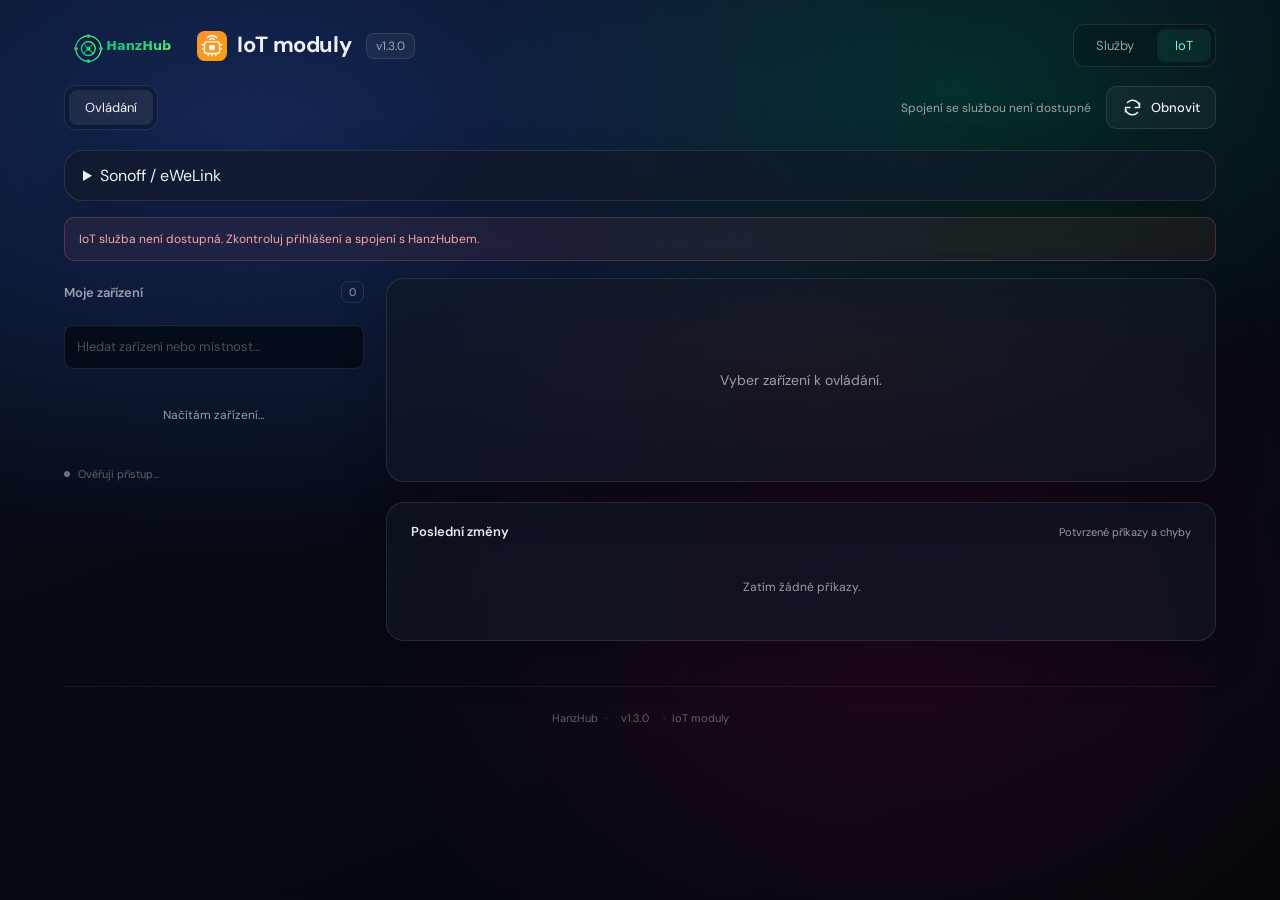
==== commit 0e934687: "Add smooth camera preview through a localhost go2rtc proxy. Each camera stream is registered from th" ====
--- a/web/index.html
+++ b/web/index.html
@@ -8,8 +8,8 @@
   <link rel="preconnect" href="https://fonts.googleapis.com">
   <link rel="preconnect" href="https://fonts.gstatic.com" crossorigin>
   <link href="https://fonts.googleapis.com/css2?family=DM+Sans:wght@400;500;600;700&display=swap" rel="stylesheet">
-  <link rel="stylesheet" href="iot.css?v=1.2.0">
-  <script src="iot.js?v=1.2.3" defer></script>
+  <link rel="stylesheet" href="iot.css?v=1.3.0">
+  <script src="iot.js?v=1.3.0" defer></script>
   <script src="ewelink.js?v=2" defer></script>
 </head>
 <body>
@@ -70,7 +70,7 @@
     <section id="manageView" class="panel manage-panel" role="tabpanel" aria-labelledby="manageTab" hidden>
       <div class="section-heading"><div><h2>Správa modulů</h2><p class="subtle">Názvy, místnosti a připojení zařízení.</p></div><button class="btn" id="importBtn">Načíst z TinyTuya</button></div>
       <div class="table-wrap"><table><thead><tr><th>Modul</th><th>Místnost</th><th>Připojení</th><th>Stav</th><th><span class="sr-only">Akce</span></th></tr></thead><tbody id="managementTable"></tbody></table></div>
-      <div class="management-note">Podporováno: infrapanel BOT IPH2, spínače Tuya a zásuvka TP-Link Tapo P110M a Sonoff přes eWeLink.</div>
+      <div class="management-note">Podporováno: infrapanel BOT IPH2, spínače Tuya a zásuvka TP-Link Tapo P110M Sonoff přes eWeLink a kamera Tapo C320WS.</div>
     </section>
 
     <footer class="footer"><a href="index.html" data-dashboard>HanzHub</a><span>·</span><span id="versionFooter">—</span><span>·</span>IoT moduly</footer>
@@ -83,7 +83,7 @@
       <div class="form-grid">
         <label>Název<input name="name" maxlength="80" placeholder="Např. infrapanel v obýváku" required></label>
         <label>Místnost<input name="room" maxlength="80" placeholder="Např. obývací pokoj"></label>
-        <label class="full">Typ modulu<select name="driver"><option value="bot_iph2">Infrapanel BOT IPH2</option><option value="tuya_switch">Spínač / zásuvka Tuya</option><option value="tapo_p110m">TP-Link Tapo P110M</option><option value="sonoff_ewelink">Sonoff S60TPF / eWeLink</option></select></label>
+        <label class="full">Typ modulu<select name="driver"><option value="bot_iph2">Infrapanel BOT IPH2</option><option value="tuya_switch">Spínač / zásuvka Tuya</option><option value="tapo_p110m">TP-Link Tapo P110M</option><option value="sonoff_ewelink">Sonoff S60TPF / eWeLink</option><option value="tapo_c320ws">TP-Link Tapo C320WS (kamera)</option></select></label>
       </div>
       <div id="sourceSection" class="source-section">
         <div class="source-tabs"><label><input type="radio" name="sourceMode" value="import" checked> Z TinyTuya</label><label><input type="radio" name="sourceMode" value="manual"> Ručně</label></div>
@@ -100,10 +100,10 @@
         <label>Lokální klíč<input name="local_key" type="password" autocomplete="new-password"><span class="form-help" id="keyHelp">Klíč se uloží pouze na serveru.</span></label>
       </div>
       <div id="tapoFields" hidden>
-        <p class="form-help tapo-help">Zásuvka musí být přidaná v aplikaci Tapo a na stejné síti jako HanzHub. Přihlášení ověříme a zařízení rozpoznáme bez změny jeho zapnutí.</p>
+        <p class="form-help tapo-help">Zásuvka používá účet Tapo. Kamera C320WS vyžaduje samostatný Camera Account vytvořený v aplikaci Tapo (Nastavení → Pokročilé → Účet kamery). Komunikace probíhá lokálně přes RTSP 554.</p>
         <div class="form-grid">
-          <label>Účet Tapo (e-mail)<input name="tapo_username" type="email" maxlength="254" autocomplete="off"></label>
-          <label>Heslo účtu Tapo<input name="tapo_password" type="password" maxlength="512" autocomplete="new-password"></label>
+          <label>Účet Tapo / uživatel kamery<input name="tapo_username" type="text" maxlength="254" autocomplete="off"></label>
+          <label>Heslo Tapo / kamery<input name="tapo_password" type="password" maxlength="512" autocomplete="new-password"></label>
         </div>
         <p class="form-help" id="tapoCredentialsHelp">Účet se uloží pouze na serveru HanzHubu. Pro běžné ovládání používáme místní síť.</p>
       </div>
--- a/web/iot.css
+++ b/web/iot.css
@@ -798,6 +798,40 @@
   color:var(--muted);
   font-size:11px;
   line-height:1.5
+}
+.camera-view {
+  display:flex;
+  flex-direction:column;
+  gap:12px
+}
+.camera-stage {
+  position:relative;
+  overflow:hidden;
+  border-radius:14px;
+  border:1px solid var(--stroke);
+  background:rgba(8,12,20,.72);
+  box-shadow:inset 0 0 0 1px rgba(255,255,255,.03)
+}
+.camera-stage img,.camera-stage video {
+  display:block;
+  width:100%;
+  height:auto;
+  max-height:65vh;
+  object-fit:contain;
+  background:#0b0f18
+}
+.camera-toolbar {
+  display:flex;
+  align-items:center;
+  gap:12px
+}
+.camera-toolbar .subtle {
+  margin:0
+}
+.live-toggle[aria-pressed="true"] {
+  color:#6ee7b7;
+  border-color:rgba(52,211,153,.55);
+  background:rgba(52,211,153,.14)
 }
 .activity-item {
   display:flex;
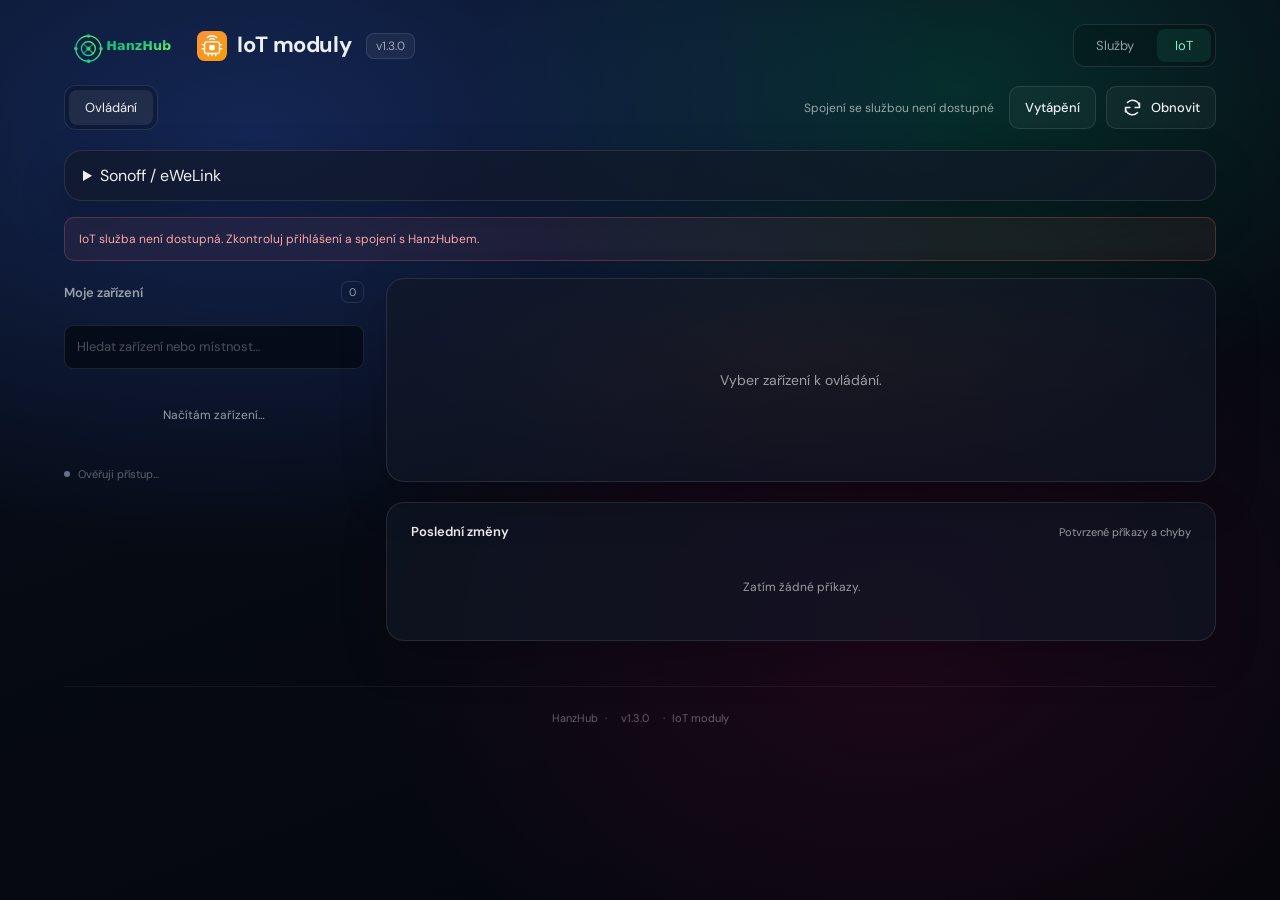
==== commit 923af61d: "feat: add persistent infrapanel energy and heating cost ledger" ====
--- a/web/index.html
+++ b/web/index.html
@@ -8,9 +8,11 @@
   <link rel="preconnect" href="https://fonts.googleapis.com">
   <link rel="preconnect" href="https://fonts.gstatic.com" crossorigin>
   <link href="https://fonts.googleapis.com/css2?family=DM+Sans:wght@400;500;600;700&display=swap" rel="stylesheet">
-  <link rel="stylesheet" href="iot.css?v=1.3.0">
-  <script src="iot.js?v=1.3.0" defer></script>
+  <link rel="stylesheet" href="iot.css?v=1.2.0">
+  <script src="iot.js?v=1.2.3" defer></script>
   <script src="ewelink.js?v=2" defer></script>
+  <link rel="stylesheet" href="heating.css?v=1">
+  <script src="heating.js?v=1" defer></script>
 </head>
 <body>
   <svg class="svg-defs" aria-hidden="true" xmlns="http://www.w3.org/2000/svg">
@@ -54,6 +56,27 @@
       <div id="ewelinkDevices" style="margin-top:12px"></div>
     </details>
     <div id="pageError" class="notice error" role="alert" hidden></div>
+    <section id="heatingView" class="heating" aria-labelledby="heatingTitle" hidden>
+      <div class="heating-heading"><h2 id="heatingTitle">Vytápění – infrapanel</h2><span id="heatingStatus" role="status">Načítám…</span></div>
+      <p id="heatingLast" class="subtle"></p>
+      <div id="heatingError" role="alert" hidden></div>
+      <div id="heatingMetrics" class="heating-metrics"></div>
+      <div class="heating-periods" aria-label="Období spotřeby">
+        <button type="button" data-period="today">Dnes</button><button type="button" data-period="yesterday">Včera</button>
+        <button type="button" data-period="7">7 dní</button><button type="button" data-period="30" aria-pressed="true">30 dní</button>
+        <button type="button" data-period="month">Měsíc</button><button type="button" data-period="year">Rok</button>
+        <button type="button" data-period="custom">Vlastní období</button>
+      </div>
+      <form id="heatingRange" class="heating-row" hidden><label>Od <input type="date" id="heatingFrom" min="2026-11-20" required></label><label>Do <input type="date" id="heatingTo" min="2026-11-20" required></label><button class="btn" type="submit">Zobrazit</button></form>
+      <div class="heating-row" aria-label="Veličina grafu"><button type="button" data-metric="kwh" aria-pressed="true">Spotřeba · kWh</button><button type="button" data-metric="cost">Náklady · Kč</button><button type="button" data-metric="power_w">Příkon · W</button><span id="heatingChartLabel" class="subtle"></span></div>
+      <div id="heatingChart" class="heating-chart" tabindex="0" aria-label="Graf spotřeby"></div>
+      <p class="subtle">Měřeno z cloudových počítadel; čas měření zařízení API neposkytuje. Provoz a integrace příkonu jsou odhady. Mezery nejsou nulová spotřeba.</p>
+      <div class="heating-heading"><h3>Historie spotřeby</h3><a id="heatingCsv" class="btn" download>Export CSV</a></div>
+      <div class="heating-table-wrap"><table class="heating-table"><thead><tr><th><button data-sort="day">Datum ↕</button></th><th><button data-sort="kwh">Spotřeba ↕</button></th><th><button data-sort="cost">Náklady ↕</button></th><th><button data-sort="run_h">Provoz ↕</button></th><th>Úplnost / zdroj</th></tr></thead><tbody id="heatingRows"></tbody></table></div>
+      <form id="heatingTariff" class="heating-row"><label>Orientační cena <input id="heatingRate" type="text" inputmode="decimal" required maxlength="12" aria-label="Cena elektřiny v Kč za kWh"> Kč/kWh</label><button class="btn" type="submit">Uložit od nynějška</button><span class="subtle">Cena nemusí zahrnovat regulované poplatky.</span></form>
+      <p id="heatingTariffs" class="subtle"></p>
+      <h3>Události zásuvky a monitoringu</h3><ul id="heatingEvents"></ul>
+    </section>
     <section id="controlView" class="control-layout" role="tabpanel" aria-labelledby="controlTab">
       <aside class="module-sidebar">
         <div class="sidebar-heading"><h2>Moje zařízení</h2><span id="moduleCount" class="count">0</span></div>
--- a/web/heating.css
+++ b/web/heating.css
@@ -0,0 +1,29 @@
+.heating {padding:20px;background:#121826;border:1px solid var(--stroke);border-radius:6px;font-size:14px}
+.heating h2,.heating h3 {font-size:18px;margin:0}
+.heating-heading,.heating-row,.heating-periods {display:flex;align-items:center;gap:8px;flex-wrap:wrap;margin:12px 0}
+.heating-heading {justify-content:space-between}
+.heating-metrics {display:grid;grid-template-columns:repeat(3,minmax(0,1fr));gap:0 20px}
+.heating-metrics>div {padding:12px 0;border-bottom:1px solid var(--stroke)}
+.heating-metrics span {display:block;color:#bac3d3}
+.heating-metrics strong {font:600 24px ui-monospace,monospace;font-variant-numeric:tabular-nums}
+.heating button,.heating .btn {min-height:40px;padding:8px 12px;border:1px solid #4b586d;border-radius:4px;background:#1b2638;color:var(--text);font-size:14px}
+.heating button[aria-pressed=true] {border-color:var(--green);background:#174536;color:#fff}
+.heating input {background:#0c1320;color:#fff;border:1px solid #64748b;padding:8px;border-radius:4px;max-width:170px;font:14px ui-monospace,monospace}
+.heating button:focus-visible,.heating a:focus-visible,.heating input:focus-visible {outline:2px solid var(--green);outline-offset:3px}
+.heating-chart {height:220px;border-bottom:1px solid #64748b;margin:12px 0;overflow-x:auto}
+.heating-chart svg {width:100%;height:100%;min-width:300px}
+.heating-chart rect {fill:var(--green)}
+.heating-chart rect:focus,.heating-chart rect:hover {fill:#ffbd74;outline:none;stroke:#fff;stroke-width:2}
+.heating-table-wrap {overflow:auto;max-height:360px}
+.heating-table {border-collapse:collapse;width:100%;font-size:14px}
+.heating-table td,.heating-table th {padding:10px 8px;text-align:right;border-bottom:1px solid var(--stroke);white-space:nowrap;font-variant-numeric:tabular-nums}
+.heating-table td {font-family:ui-monospace,monospace}
+.heating-table td:first-child,.heating-table th:first-child {text-align:left}
+.heating-table thead {position:sticky;top:0;background:#121826}
+.heating-table th {font-size:14px;letter-spacing:normal;text-transform:none}
+.heating label {font-size:14px}
+.heating-table th button {border:0;background:none;padding:0}
+.heating #heatingError {color:#ffb7ad;padding:8px 0}
+.heating .subtle {color:#b7c1d2;font-size:14px}
+.heating #heatingEvents {padding-left:20px;max-height:200px;overflow:auto}
+@media(max-width:600px) {.heating {padding:12px}.heating-metrics {grid-template-columns:repeat(2,minmax(0,1fr));gap:0 12px}.heating-periods {gap:6px}.heating-periods button {flex:1 0 auto}.heating-metrics strong {font-size:24px}.heating-row label {display:flex;align-items:center;gap:6px;flex-wrap:wrap}}
